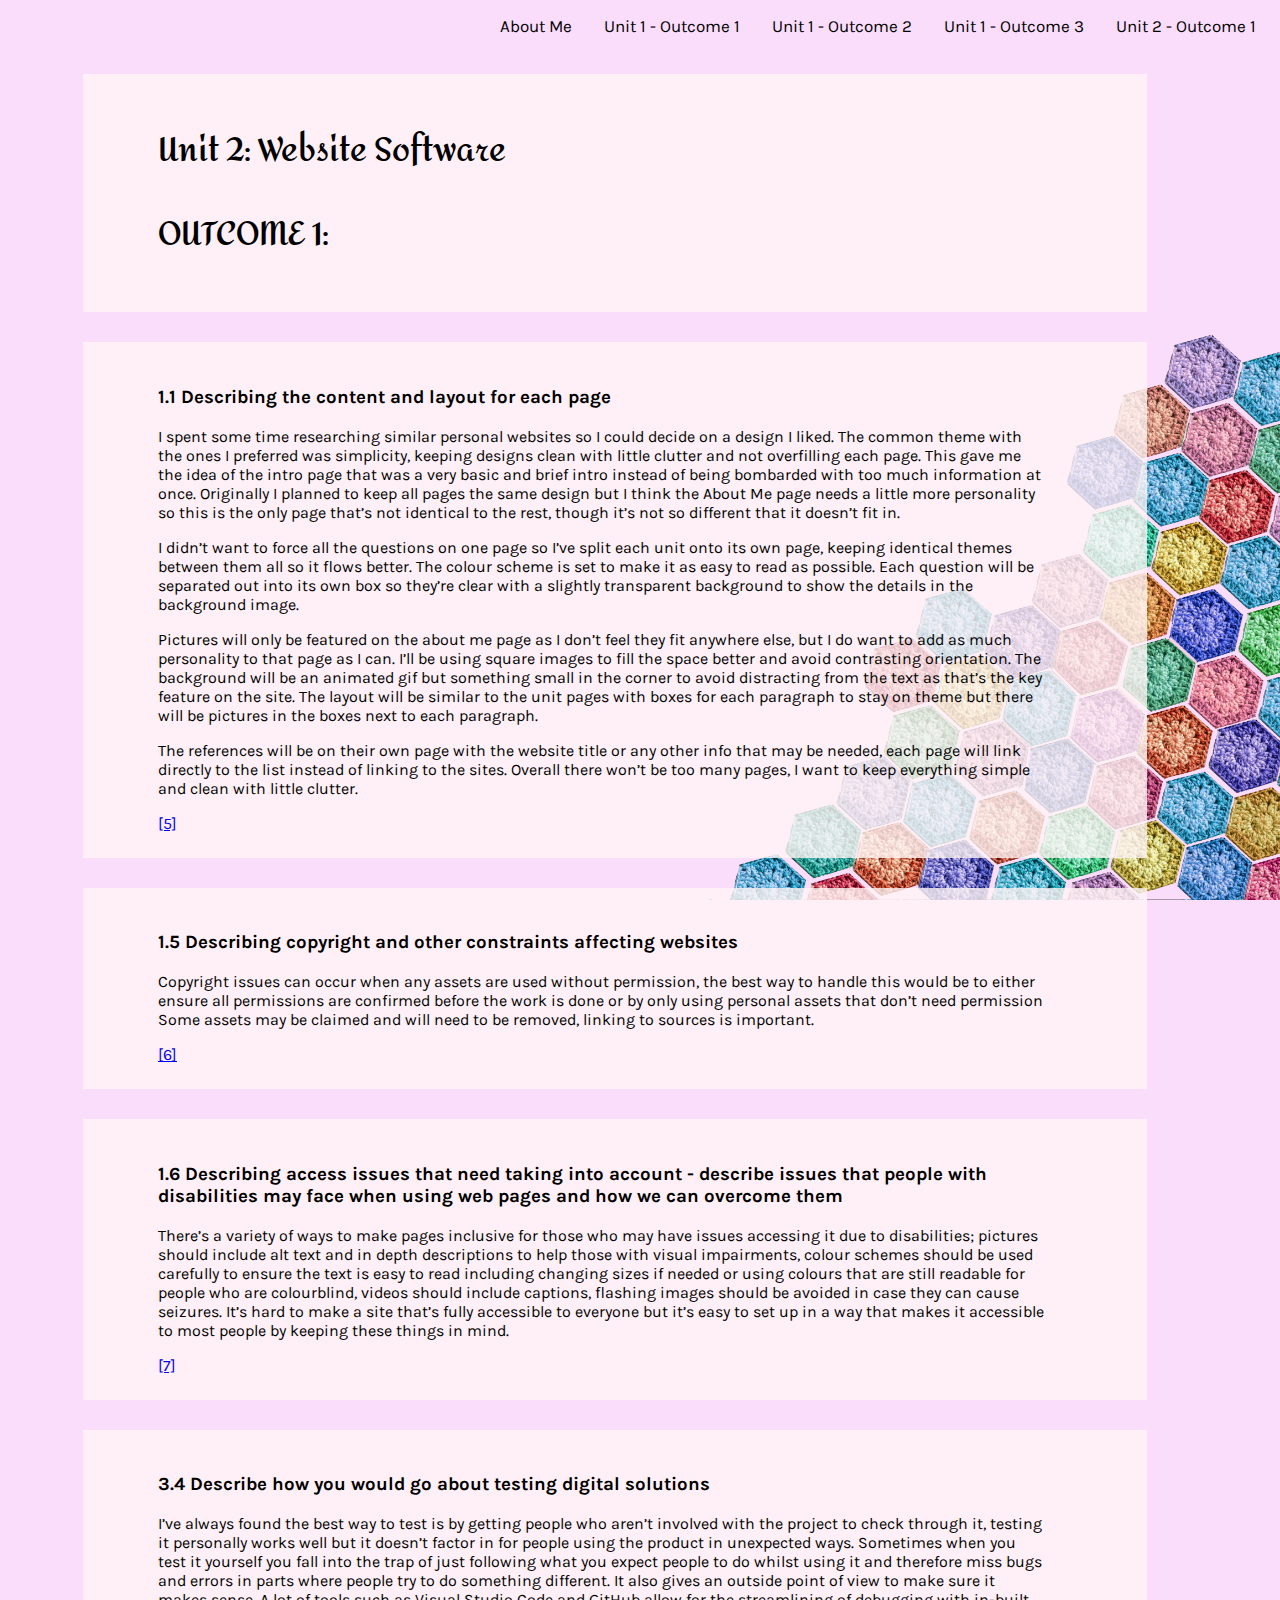
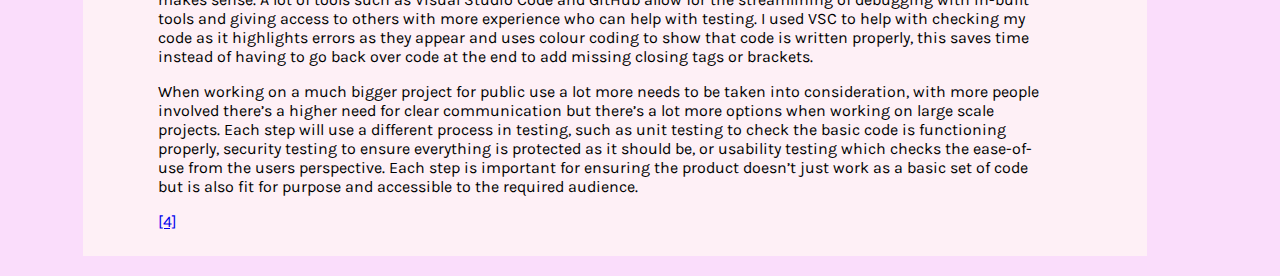
==== unit2_outcome1.html @ aadfe83c "First commit to new repository" ====
<!DOCTYPE html>
<html lang="en">
<head>
    <meta charset="UTF-8">
    <link rel="stylesheet" type="text/css" href="main.css">
    <title>Unit 2 - Outcome 1</title>
</head>
<body>
    <div class="navibar">
        <a href="unit2_outcome1.html">Unit 2 - Outcome 1</a>
        <a href="unit1_outcome3.html">Unit 1 - Outcome 3</a>
        <a href="unit1_outcome2.html">Unit 1 - Outcome 2</a>
        <a href="unit1_outcome1.html">Unit 1 - Outcome 1</a> 
        <a href="aboutme.html">About Me</a>
                
    </div>

    <div class="transparent">
    <h1>Unit 2: Website Software </h1>
    <h1>OUTCOME 1:</h1>
</div>
<div class="transparent">
    <h3>1.1 Describing the content and layout for each page</h3>


    <p>I spent some time researching similar personal websites so I could decide on a design I liked. The common theme with the ones I preferred was simplicity, keeping designs clean with little clutter and not overfilling each page. This gave me the idea of the intro page that was a very basic and brief intro instead of being bombarded with too much information at once. Originally I planned to keep all pages the same design but I think the About Me page needs a little more personality so this is the only page that’s not identical to the rest, though it’s not so different that it doesn’t fit in.</p>
    <p> I didn’t want to force all the questions on one page so I’ve split each unit onto its own page, keeping identical themes between them all so it flows better. The colour scheme is set to make it as easy to read as possible. Each question will be separated out into its own box so they’re clear with a slightly transparent background to show the details in the background image.
    <p>Pictures will only be featured on the about me page as I don’t feel they fit anywhere else, but I do want to add as much personality to that page as I can. I’ll be using square images to fill the space better and avoid contrasting orientation. The background will be an animated gif but something small in the corner to avoid distracting from the text as that’s the key feature on the site. The layout will be similar to the unit pages with boxes for each paragraph to stay on theme but there will be pictures in the boxes next to each paragraph.</p>
    <p>The references will be on their own page with the website title or any other info that may be needed, each page will link directly to the list instead of linking to the sites. Overall there won’t be too many pages, I want to keep everything simple and clean with little clutter.</p>
    
    <a href="references.html">[5]</a>
    </div>
<div class="transparent">
    <h3>1.5 Describing copyright and other constraints affecting websites</h3>

    <p>Copyright issues can occur when any assets are used without permission, the best way to handle this would be to either ensure all permissions are confirmed before the work is done or by only using personal assets that don’t need permission
    Some assets may be claimed and will need to be removed, linking to sources is important.</p>
    <a href="references.html">[6]</a>    
    </div>
<div class="transparent">
    <h3>1.6 Describing access issues that need taking into account - describe issues that people with disabilities may face when using web pages and how we can overcome them</h3>

    <p>There’s a variety of ways to make pages inclusive for those who may have issues accessing it due to disabilities; pictures should include alt text and in depth descriptions to help those with visual impairments, colour schemes should be used carefully to ensure the text is easy to read including changing sizes if needed or using colours that are still readable for people who are colourblind, videos should include captions, flashing images should be avoided in case they can cause seizures. It’s hard to make a site that’s fully accessible to everyone but it’s easy to set up in a way that makes it accessible to most people by keeping these things in mind. </p>
    
    <a href="references.html">[7]</a>
</div>   
<div class="transparent">   
    <h3>3.4 Describe how you would go about testing digital solutions</h3>

    <p>I’ve always found the best way to test is by getting people who aren’t involved with the project to check through it, testing it personally works well but it doesn’t factor in for people using the product in unexpected ways. Sometimes when you test it yourself you fall into the trap of just following what you expect people to do whilst using it and therefore miss bugs and errors in parts where people try to do something different. It also gives an outside point of view to make sure it makes sense. A lot of tools such as Visual Studio Code and GitHub allow for the streamlining of debugging with in-built tools and giving access to others with more experience who can help with testing. I used VSC to help with checking my code as it highlights errors as they appear and uses colour coding to show that code is written properly, this saves time instead of having to go back over code at the end to add missing closing tags or brackets.</p>
    <p> When working on a much bigger project for public use a lot more needs to be taken into consideration, with more people involved there’s a higher need for clear communication but there’s a lot more options when working on large scale projects. Each step will use a different process in testing, such as unit testing to check the basic code is functioning properly, security testing to ensure everything is protected as it should be, or usability testing which checks the ease-of-use from the users perspective. Each step is important for ensuring the product doesn’t just work as a basic set of code but is also fit for purpose and accessible to the required audience.
    </p>
    <a href="references.html">[4]</a>
</div> 
    
</body>
</html>
---- main.css ----
@import url('https://fonts.googleapis.com/css?family=Amita|Karla&display=swap');

body {
    background-image: url("background.png");
    background-repeat: no-repeat;
    background-attachment: fixed;
    background-position: right bottom;
    background-size: 83%;
    background-color: #FADDFB;
    
  }

  .bodyAboutMe {
    background-size: 700px auto;
    background-image: url("mech.gif");
    background-repeat: no-repeat;
    background-attachment: fixed;
    background-position: right bottom;
    background-color: #EBE9EC;
  }

.transparent { 
        background-color: rgba(255,245,245, 0.8);
        box-sizing: border-box;
        padding: 25px 100px 25px 75px;
        margin:30px 125px 20px 75px; 
     
    }

h1 {
  font-family: 'Amita', cursive;
}

p, h3, a {
    font-family: 'Karla', sans-serif;
}

.introPage {
    text-align: center;
    box-sizing: border-box;
    padding: 100px 750px 25px 25px;
    border:25px; 
}
.navibar {
    background-color:#FADDFB;
    overflow: hidden;
  }
  
.navibar a {
    float: right;
    color: black;
    text-align: center;
    padding: 8px 16px;
    text-decoration: none;
    font-size: 17px;
  }
  
.navibar a:hover {
    background-color: #ddd;
    color: black;
  }
  
.navibar a.active {
    background-color: #4CAF50;
    color: black;
}

.navibarAM {
  background-color:#EBE9EC;
  overflow: hidden;
}

.navibarAM a {
  float: right;
  color: black;
  text-align: center;
  padding: 8px 16px;
  text-decoration: none;
  font-size: 17px;
}

.navibarAM a:hover {
  background-color: #ddd;
  color: black;
}

.navibarAM a.active {
  background-color: #4CAF50;
  color: black;
}

.container {
  display:flex;
  flex-direction:row;
  background-color: rgba(255,245,245, 0.8);
  margin:30px 125px 20px 75px;
}

.header{
  justify-content: center;
}

.flexImg {
    width: 20%;
    padding:15px;
  }

.flexText {
    width:80%;
    text-align: center;
    padding:20px;
    font-size: 19px;
    font-family: 'Karla', sans-serif;
  }

  .imgSize {
    max-width:100%;
  }
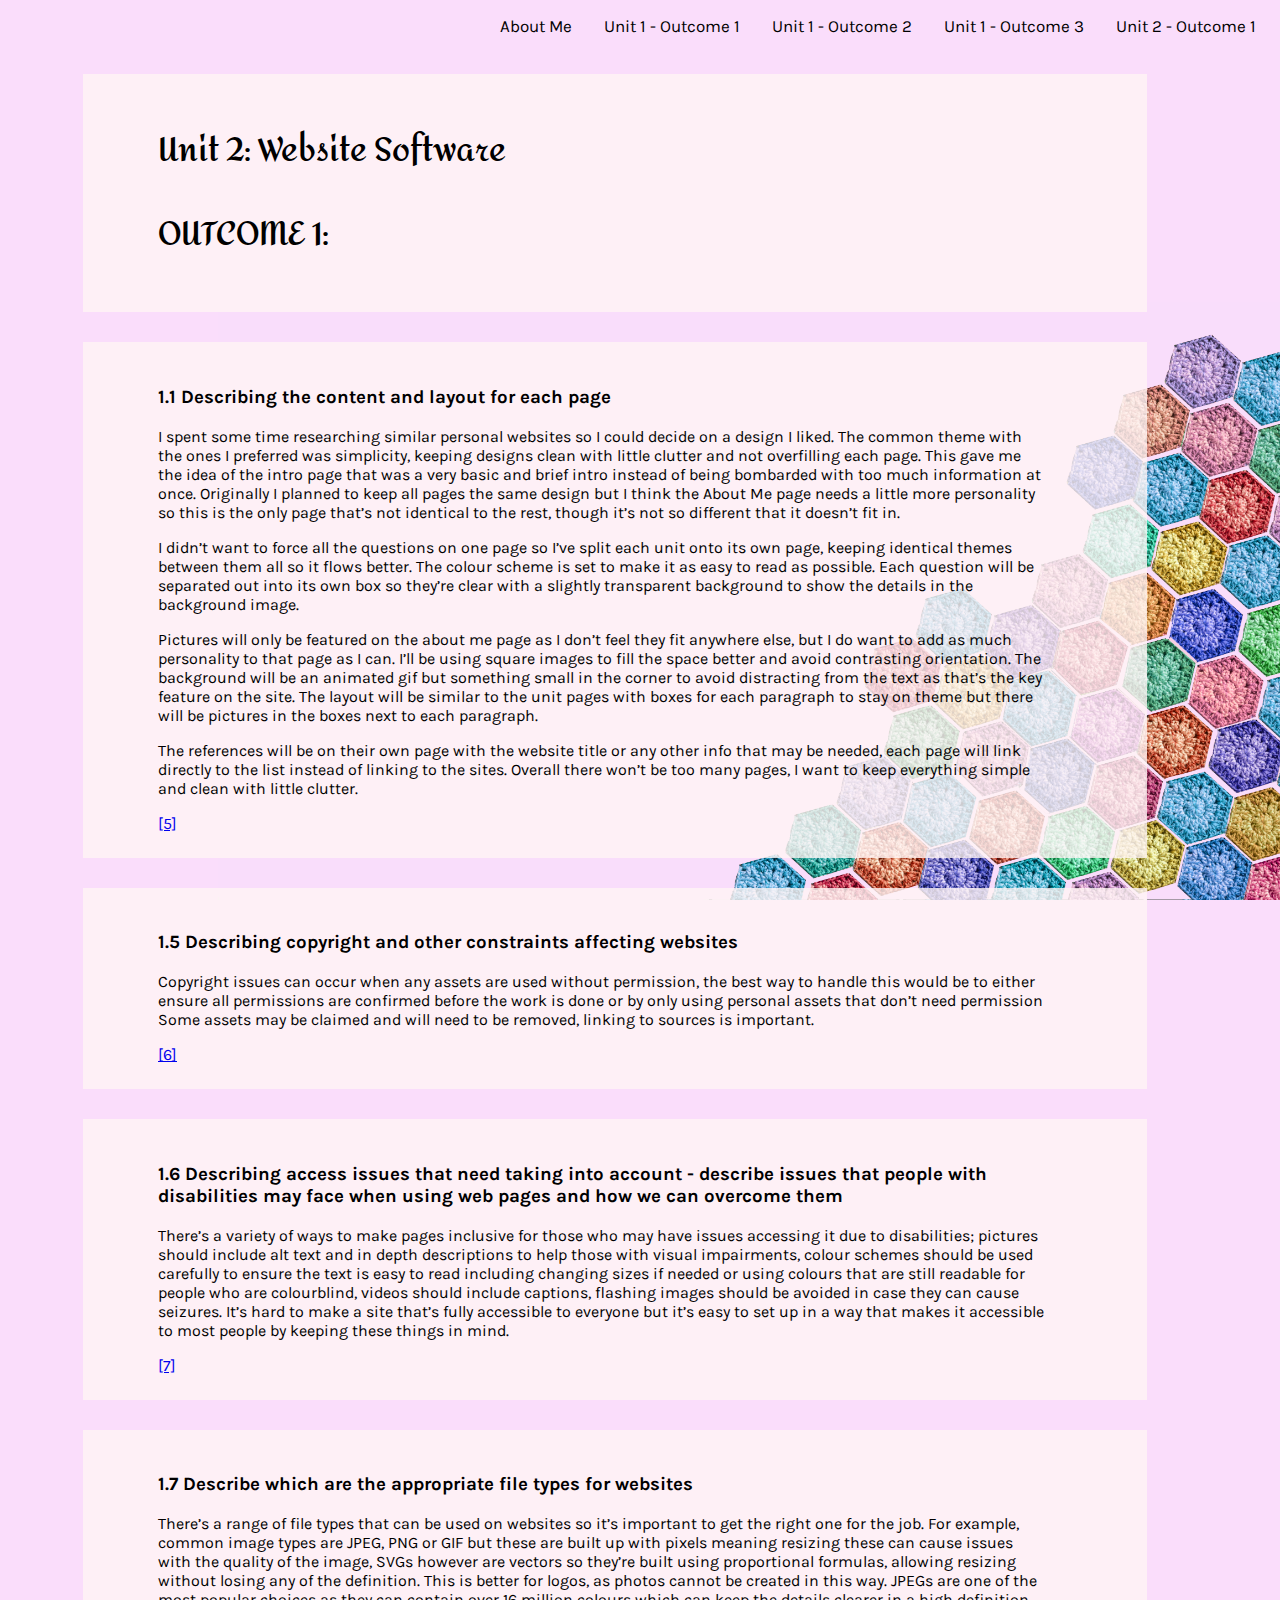
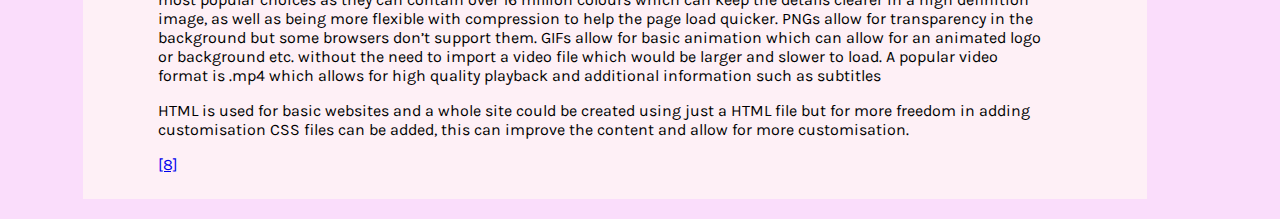
==== commit 0f61d67b: "Amended version of unit 2" ====
--- a/unit2_outcome1.html
+++ b/unit2_outcome1.html
@@ -45,12 +45,12 @@
     <a href="references.html">[7]</a>
 </div>   
 <div class="transparent">   
-    <h3>3.4 Describe how you would go about testing digital solutions</h3>
+    <h3>1.7 Describe which are the appropriate file types for websites</h3>
 
-    <p>I’ve always found the best way to test is by getting people who aren’t involved with the project to check through it, testing it personally works well but it doesn’t factor in for people using the product in unexpected ways. Sometimes when you test it yourself you fall into the trap of just following what you expect people to do whilst using it and therefore miss bugs and errors in parts where people try to do something different. It also gives an outside point of view to make sure it makes sense. A lot of tools such as Visual Studio Code and GitHub allow for the streamlining of debugging with in-built tools and giving access to others with more experience who can help with testing. I used VSC to help with checking my code as it highlights errors as they appear and uses colour coding to show that code is written properly, this saves time instead of having to go back over code at the end to add missing closing tags or brackets.</p>
-    <p> When working on a much bigger project for public use a lot more needs to be taken into consideration, with more people involved there’s a higher need for clear communication but there’s a lot more options when working on large scale projects. Each step will use a different process in testing, such as unit testing to check the basic code is functioning properly, security testing to ensure everything is protected as it should be, or usability testing which checks the ease-of-use from the users perspective. Each step is important for ensuring the product doesn’t just work as a basic set of code but is also fit for purpose and accessible to the required audience.
-    </p>
-    <a href="references.html">[4]</a>
+    <p>There’s a range of file types that can be used on websites so it’s important to get the right one for the job. For example, common image types are JPEG, PNG or GIF but these are built up with pixels meaning resizing these can cause issues with the quality of the image, SVGs however are vectors so they’re built using proportional formulas, allowing resizing without losing any of the definition. This is better for logos, as photos cannot be created in this way. JPEGs are one of the most popular choices as they can contain over 16 million colours which can keep the details clearer in a high definition image, as well as being more flexible with compression to help the page load quicker. PNGs allow for transparency in the background but some browsers don’t support them. GIFs allow for basic animation which can allow for an animated logo or background etc. without the need to import a video file which would be larger and slower to load. A popular video format is .mp4 which allows for high quality playback and additional information such as subtitles</p>
+    <p>HTML is used for basic websites and a whole site could be created using just a HTML file but for more freedom in adding customisation CSS files can be added, this can improve the content and allow for more customisation. </p>
+    <a href="references.html">[8]</a>
+    
 </div> 
     
 </body>
